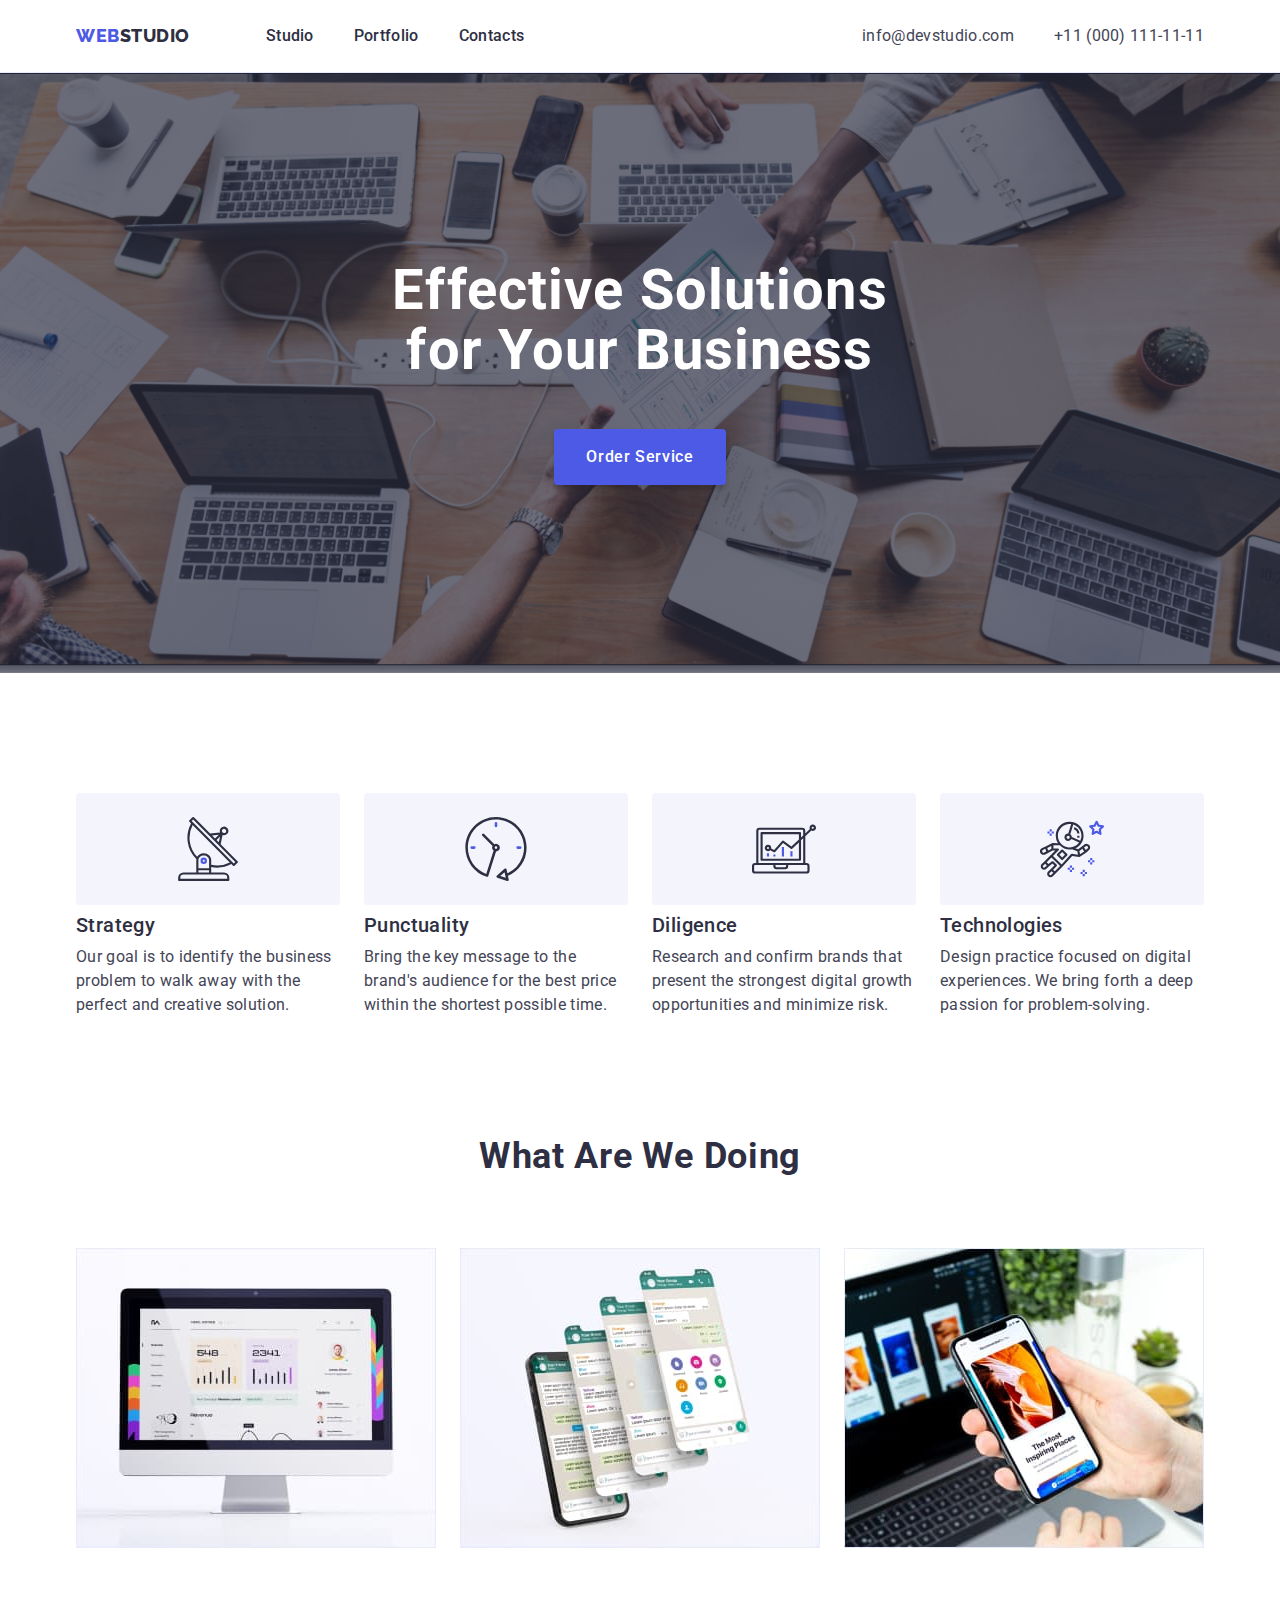
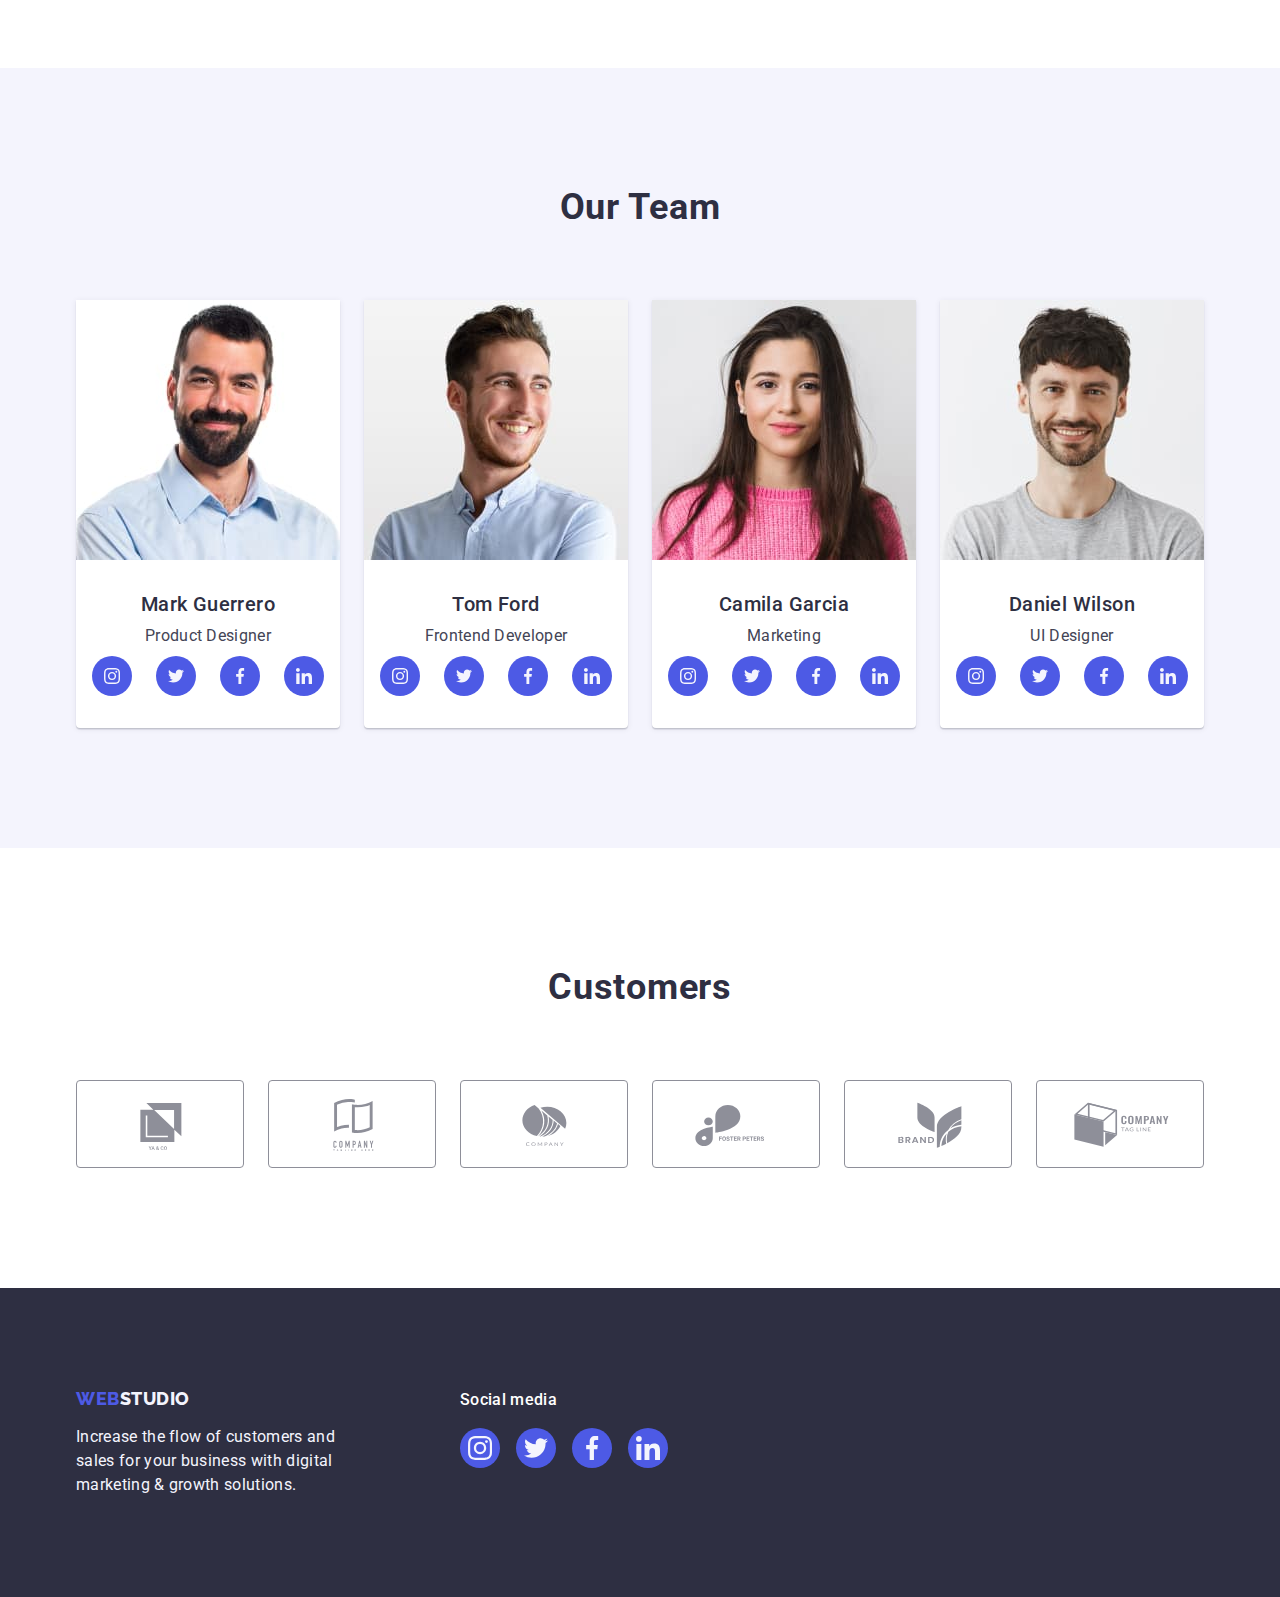
==== index.html @ e9cad544 "Initial commit" ====
<!DOCTYPE html>
<html lang="en">
  <head>
    <meta charset="UTF-8" />
    <meta http-equiv="X-UA-Compatible" content="IE=edge" />
    <meta name="viewport" content="width=device-width, initial-scale=1.0" />
    <title>Студія</title>
    <!-- Fonts -->
    <link rel="preconnect" href="https://fonts.googleapis.com" />
    <link rel="preconnect" href="https://fonts.gstatic.com" crossorigin />
    <link
      href="https://fonts.googleapis.com/css2?family=Raleway:ital,wght@0,800;1,800&family=Roboto:ital,wght@0,400;0,500;0,700;0,900;1,400;1,500;1,700;1,900&display=swap"
      rel="stylesheet"
    />
    <!-- Norolize -->
    <link
      rel="stylesheet"
      href="https://cdn.jsdelivr.net/npm/modern-normalize@1.1.0/modern-normalize.min.css"
    />
    <!-- Custom styles -->
    <link rel="stylesheet" href="./css/styles.css" />
  </head>
  <body>
    <!-- Header -->
    <header class="header">
      <div class="header-container container">
        <nav class="header-nav">
          <!-- Logo -->
          <a class="logo link" href="./index.html"
            >Web<span class="logo-studio">Studio</span></a
          >
          <!-- Navigation -->
          <ul class="header-list list">
            <li class="header-item">
              <a class="header-link link" href="./index.html">Studio</a>
            </li>
            <li class="header-item">
              <a class="header-link link" href="./portfolio.html">Portfolio</a>
            </li>
            <li class="header-item">
              <a class="header-link link" href="">Contacts</a>
            </li>
          </ul>
        </nav>
        <address class="header-address">
          <ul class="header-contakts list">
            <li class="address-mailto">
              <a class="address link" href="mailto:info@devstudio.com"
                >info@devstudio.com</a
              >
            </li>
            <li class="address_tel">
              <a class="address link" href="tel:+110001111111"
                >+11 (000) 111-11-11</a
              >
            </li>
          </ul>
        </address>
      </div>
    </header>
    <main>
      <!-- Hero sections  -->
      <section class="hero-fons">
        <div class="container">
          <h1 class="hero">Effective Solutions for Your Business</h1>
          <button class="hero_btn" type="button">Order Service</button>
        </div>
      </section>
      <!-- Section 1 -->
      <section class="section-list">
        <div class="container">
          <h2 class="off" hidden>List</h2>
          <ul class="hidden list">
            <li class="section_items">
              <div class="section-icon">
                <svg class="section-icon-svg" width="64" height="64">
                  <use href="./images/icons.svg#icon-antenna"></use>
                </svg>
              </div>
              <h3 class="subtitle">Strategy</h3>
              <p class="subtitle-txt">
                Our goal is to identify the business problem to walk away with
                the perfect and creative solution.
              </p>
            </li>
            <li class="section_items">
              <div class="section-icon">
                <svg class="section-icon-svg" width="64" height="64">
                  <use href="./images/icons.svg#icon-clock"></use>
                </svg>
              </div>
              <h3 class="subtitle">Punctuality</h3>
              <p class="subtitle-txt">
                Bring the key message to the brand's audience for the best price
                within the shortest possible time.
              </p>
            </li>
            <li class="section_items">
              <div class="section-icon">
                <svg class="section-icon-svg" width="64" height="64">
                  <use href="./images/icons.svg#icon-diagram"></use>
                </svg>
              </div>
              <h3 class="subtitle">Diligence</h3>
              <p class="subtitle-txt">
                Research and confirm brands that present the strongest digital
                growth opportunities and minimize risk.
              </p>
            </li>
            <li class="section_items">
              <div class="section-icon">
                <svg class="section-icon-svg" width="64" height="64">
                  <use href="./images/icons.svg#icon-astronaut"></use>
                </svg>
              </div>
              <h3 class="subtitle">Technologies</h3>
              <p class="subtitle-txt">
                Design practice focused on digital experiences. We bring forth a
                deep passion for problem-solving.
              </p>
            </li>
          </ul>
        </div>
      </section>
      <!-- Section 2 -->
      <section class="section-work">
        <div class="container">
          <h2 class="heading">What are we doing</h2>
          <ul class="heading-container list">
            <li class="list-img">
              <img
                src="./images/img1.jpg"
                alt="Visualization Web"
                width="360"
                height="300"
              />
            </li>
            <li class="list-img">
              <img
                src="./images/img2.jpg"
                alt="Visualization Telephone"
                width="360"
                height="300"
              />
            </li>
            <li class="list-img">
              <img
                src="./images/img3.jpg"
                alt="Visualization Computer"
                width="360"
                height="300"
              />
            </li>
          </ul>
        </div>
      </section>
      <!-- Section 3 -->
      <section class="section-team">
        <div class="container">
          <h2 class="heading">Our Team</h2>
          <ul class="heading-team list">
            <li class="tittle_team">
              <img
                src="./images/ourteam1.jpg"
                alt="photo"
                width="264"
                height="260"
              />
              <div class="team-wraper">
                <h3 class="subtitle-team">Mark Guerrero</h3>
                <p class="subtitle-team-txt">Product Designer</p>
                <ul class="socials list">
                  <li class="socials-item">
                    <a
                      class="socials-link link"
                      href="https://instagram.com"
                      target="_blank"
                      rel="noopener noreferre"
                      aria-label="Instagram icon"
                    >
                      <svg class="socials-icon" width="16" height="16">
                        <use href="./images/icons.svg#icon-instagram"></use>
                      </svg>
                    </a>
                  </li>
                  <li class="socials-item">
                    <a
                      class="socials-link link"
                      href="https://twitter.com"
                      target="_blank"
                      rel="noopener noreferre"
                      aria-label="Twitter icon"
                    >
                      <svg class="socials-icon" width="16" height="16">
                        <use href="./images/icons.svg#icon-twitter"></use>
                      </svg>
                    </a>
                  </li>
                  <li class="socials-item">
                    <a
                      class="socials-link link"
                      href="https://facebook.com"
                      target="_blank"
                      rel="noopener noreferre"
                      aria-label="Facebook icon"
                    >
                      <svg class="socials-icon" width="16" height="16">
                        <use href="./images/icons.svg#icon-facebook"></use>
                      </svg>
                    </a>
                  </li>
                  <li class="socials-item">
                    <a
                      class="socials-link link"
                      href="https://linkedin.com"
                      target="_blank"
                      rel="noopener noreferre"
                      aria-label="Linkedin icon"
                    >
                      <svg class="socials-icon" width="16" height="16">
                        <use href="./images/icons.svg#icon-linkedin"></use>
                      </svg>
                    </a>
                  </li>
                </ul>
              </div>
            </li>
            <li class="tittle_team">
              <img
                src="./images/ourteam2.jpg"
                alt="photo"
                width="264"
                height="260"
              />
              <div class="team-wraper">
                <h3 class="subtitle-team">Tom Ford</h3>
                <p class="subtitle-team-txt">Frontend Developer</p>
                <ul class="socials list">
                  <li class="socials-item">
                    <a
                      class="socials-link link"
                      href="https://instagram.com"
                      target="_blank"
                      rel="noopener noreferre"
                      aria-label="Instagram icon"
                    >
                      <svg class="socials-icon" width="16" height="16">
                        <use href="./images/icons.svg#icon-instagram"></use>
                      </svg>
                    </a>
                  </li>
                  <li class="socials-item">
                    <a
                      class="socials-link link"
                      href="https://twitter.com"
                      target="_blank"
                      rel="noopener noreferre"
                      aria-label="Twitter icon"
                    >
                      <svg class="socials-icon" width="16" height="16">
                        <use href="./images/icons.svg#icon-twitter"></use>
                      </svg>
                    </a>
                  </li>
                  <li class="socials-item">
                    <a
                      class="socials-link link"
                      href="https://facebook.com"
                      target="_blank"
                      rel="noopener noreferre"
                      aria-label="Facebook icon"
                    >
                      <svg class="socials-icon" width="16" height="16">
                        <use href="./images/icons.svg#icon-facebook"></use>
                      </svg>
                    </a>
                  </li>
                  <li class="socials-item">
                    <a
                      class="socials-link link"
                      href="https://linkedin.com"
                      target="_blank"
                      rel="noopener noreferre"
                      aria-label="Linkedin icon"
                    >
                      <svg class="socials-icon" width="16" height="16">
                        <use href="./images/icons.svg#icon-linkedin"></use>
                      </svg>
                    </a>
                  </li>
                </ul>
              </div>
            </li>
            <li class="tittle_team">
              <img
                src="./images/ourteam3.jpg"
                alt="photo"
                width="264"
                height="260"
              />
              <div class="team-wraper">
                <h3 class="subtitle-team">Camila Garcia</h3>
                <p class="subtitle-team-txt">Marketing</p>
                <ul class="socials list">
                  <li class="socials-item">
                    <a
                      class="socials-link link"
                      href="https://instagram.com"
                      target="_blank"
                      rel="noopener noreferre"
                      aria-label="Instagram icon"
                    >
                      <svg class="socials-icon" width="16" height="16">
                        <use href="./images/icons.svg#icon-instagram"></use>
                      </svg>
                    </a>
                  </li>
                  <li class="socials-item">
                    <a
                      class="socials-link link"
                      href="https://twitter.com"
                      target="_blank"
                      rel="noopener noreferre"
                      aria-label="Twitter icon"
                    >
                      <svg class="socials-icon" width="16" height="16">
                        <use href="./images/icons.svg#icon-twitter"></use>
                      </svg>
                    </a>
                  </li>
                  <li class="socials-item">
                    <a
                      class="socials-link link"
                      href="https://facebook.com"
                      target="_blank"
                      rel="noopener noreferre"
                      aria-label="Facebook icon"
                    >
                      <svg class="socials-icon" width="16" height="16">
                        <use href="./images/icons.svg#icon-facebook"></use>
                      </svg>
                    </a>
                  </li>
                  <li class="socials-item">
                    <a
                      class="socials-link link"
                      href="https://linkedin.com"
                      target="_blank"
                      rel="noopener noreferre"
                      aria-label="Linkedin icon"
                    >
                      <svg class="socials-icon" width="16" height="16">
                        <use href="./images/icons.svg#icon-linkedin"></use>
                      </svg>
                    </a>
                  </li>
                </ul>
              </div>
            </li>
            <li class="tittle_team">
              <img
                src="./images/ourteam4.jpg"
                alt="photo"
                width="264"
                height="260"
              />
              <div class="team-wraper">
                <h3 class="subtitle-team">Daniel Wilson</h3>
                <p class="subtitle-team-txt">UI Designer</p>
                <ul class="socials list">
                  <li class="socials-item">
                    <a
                      class="socials-link link"
                      href="https://instagram.com"
                      target="_blank"
                      rel="noopener noreferre"
                      aria-label="Instagram icon"
                    >
                      <svg class="socials-icon" width="16" height="16">
                        <use href="./images/icons.svg#icon-instagram"></use>
                      </svg>
                    </a>
                  </li>
                  <li class="socials-item">
                    <a
                      class="socials-link link"
                      href="https://twitter.com"
                      target="_blank"
                      rel="noopener noreferre"
                      aria-label="Twitter icon"
                    >
                      <svg class="socials-icon" width="16" height="16">
                        <use href="./images/icons.svg#icon-twitter"></use>
                      </svg>
                    </a>
                  </li>
                  <li class="socials-item">
                    <a
                      class="socials-link link"
                      href="https://facebook.com"
                      target="_blank"
                      rel="noopener noreferre"
                      aria-label="Facebook icon"
                    >
                      <svg class="socials-icon" width="16" height="16">
                        <use href="./images/icons.svg#icon-facebook"></use>
                      </svg>
                    </a>
                  </li>
                  <li class="socials-item">
                    <a
                      class="socials-link link"
                      href="https://linkedin.com"
                      target="_blank"
                      rel="noopener noreferre"
                      aria-label="Linkedin icon"
                    >
                      <svg class="socials-icon" width="16" height="16">
                        <use href="./images/icons.svg#icon-linkedin"></use>
                      </svg>
                    </a>
                  </li>
                </ul>
              </div>
            </li>
          </ul>
        </div>
      </section>
      <!-- Section Customers -->
      <section class="customers">
        <div class="container">
          <h2 class="heading">Customers</h2>
          <ul class="customers-list list">
            <li class="customers-tittle">
              <a class="customers-link" href="">
                <svg class="customers-icon" width="104" height="56">
                  <use href="./images/icons.svg#icon-Logo"></use>
                </svg>
              </a>
            </li>
            <li class="customers-tittle">
              <a class="customers-link" href="">
                <svg class="customers-icon" width="104" height="56">
                  <use href="./images/icons.svg#icon-Logo-1"></use>
                </svg>
              </a>
            </li>
            <li class="customers-tittle">
              <a class="customers-link" href="">
                <svg class="customers-icon" width="104" height="56">
                  <use href="./images/icons.svg#icon-Logo-2"></use>
                </svg>
              </a>
            </li>
            <li class="customers-tittle">
              <a class="customers-link" href="">
                <svg class="customers-icon" width="104" height="56">
                  <use href="./images/icons.svg#icon-Logo-3"></use>
                </svg>
              </a>
            </li>
            <li class="customers-tittle">
              <a class="customers-link" href="">
                <svg class="customers-icon" width="104" height="56">
                  <use href="./images/icons.svg#icon-Logo-4"></use>
                </svg>
              </a>
            </li>
            <li class="customers-tittle">
              <a class="customers-link" href="">
                <svg class="customers-icon" width="104" height="56">
                  <use href="./images/icons.svg#icon-Logo-5"></use>
                </svg>
              </a>
            </li>
          </ul>
        </div>
      </section>
    </main>
    <!-- Footer page1 -->
    <footer class="footer-fons-pic">
      <div class="footer-list container">
        <div class="footer-logo-list">
          <a class="logo link" href="./index.html"
            >Web<span class="footer-logo">Studio</span></a
          >
          <p class="footer-text">
            Increase the flow of customers and sales for your business with
            digital marketing & growth solutions.
          </p>
        </div>
        <div class="footer-social">
          <p class="footer-headline">Social media</p>
          <ul class="socials-footer list">
            <li class="socials-item">
              <a
                class="footer-socials-link link"
                href="https://instagram.com"
                target="_blank"
                rel="noopener noreferre"
                aria-label="Instagram icon"
              >
                <svg class="socials-icon" width="24" height="24">
                  <use href="./images/icons.svg#icon-instagram"></use>
                </svg>
              </a>
            </li>
            <li class="socials-item">
              <a
                class="footer-socials-link link"
                href="https://twitter.com"
                target="_blank"
                rel="noopener noreferre"
                aria-label="Twitter icon"
              >
                <svg class="socials-icon" width="24" height="24">
                  <use href="./images/icons.svg#icon-twitter"></use>
                </svg>
              </a>
            </li>
            <li class="socials-item">
              <a
                class="footer-socials-link link"
                href="https://facebook.com"
                target="_blank"
                rel="noopener noreferre"
                aria-label="Facebook icon"
              >
                <svg class="socials-icon" width="24" height="24">
                  <use href="./images/icons.svg#icon-facebook"></use>
                </svg>
              </a>
            </li>
            <li class="socials-item">
              <a
                class="footer-socials-link link"
                href="https://linkedin.com"
                target="_blank"
                rel="noopener noreferre"
                aria-label="Linkedin icon"
              >
                <svg class="socials-icon" width="24" height="24">
                  <use href="./images/icons.svg#icon-linkedin"></use>
                </svg>
              </a>
            </li>
          </ul>
        </div>
      </div>
    </footer>
  </body>
</html>
---- css/styles.css ----
:root {
  /* Fonts */
  --primary-font: Roboto;
  --second-font: Raleway;
  /* Text colors */
  --main-txt-cl: #2e2f42;
  --accent-txt-cl: #404bbf;
  --logo-txt-cl: #4d5ae5;
  --text-txt-cl: #434455;
  --btn-txt-cl: #ffffff;
  --white-txt-cl: #f4f4fd;
  --btn-cl: #e7e9fc;
  --fons-txt-cl: #8e8f99;
  /* BG colors */
  --accent-bg-cl: #06060a;
  --hover-bg-cl: #31d0aa;
  /* Others */
}

/**
  |============================
  | Base styles
  |============================
*/

body {
  font-family: Roboto, sans-serif;
  font-size: 16px;
  color: #434455;
  background-color: #ffffff;
}
/* Reset start */
h1,
h2,
h3,
h4,
h5,
h6,
p {
  margin: 0;
}

img {
  display: block;
  max-width: 100%;
  height: auto;
}
/* reset */
.link {
  text-decoration: none;
}
.list {
  list-style: none;
  padding: 0;
  margin: 0;
}

/* Reset end */

li:last-child {
  margin-bottom: 0;
}

.container {
  width: 1158px;
  margin-left: auto;
  margin-right: auto;
  padding-left: 15px;
  padding-right: 15px;

  /* outline: 2px solid red;
  outline-offset: -2px; */
}

.header {
  border-bottom: 1px solid #e7e9fc;
  box-shadow: 0px 2px 1px rgba(46, 47, 66, 0.08),
    0px 1px 1px rgba(46, 47, 66, 0.16), 0px 1px 6px rgba(46, 47, 66, 0.08);
}

.header-container {
  display: flex;
  align-items: center;
}
.header-nav {
  display: flex;
  align-items: center;
}
.logo {
  font-family: Raleway, sans-serif;
  font-weight: 800;
  font-size: 18px;
  line-height: 1.17;
  /* display: flex; */
  /* align-items: center; */
  letter-spacing: 0.03em;
  text-transform: uppercase;
  font-style: normal;
  color: #4d5ae5;
  /* margin-right: 76px; */
  display: inline-block;
  /* margin-bottom: 16px;  */
}
header .logo {
  margin-right: 76px;
}

footer .logo {
  margin-bottom: 16px;
  display: inline-block;
}

.logo-studio {
  color: #2e2f42;
}
.header-list {
  /* display: block; */
  /* padding-top: 24px;
  padding-bottom: 24px; */
  display: flex;
  gap: 40px;
}
.header-item {
  /* padding: 24px 0; */
}
.header-link {
  font-weight: 500;
  font-size: 16px;
  line-height: 1.5;
  letter-spacing: 0.02em;
  font-style: normal;
  display: block;
  color: #2e2f42;
  padding: 24px 0;
}

.header-address {
  font-style: normal;
  margin-left: auto;
}
.header-contakts {
  display: block;
  /* padding-top: 24px;
  padding-bottom: 24px; */
  display: flex;
  margin: auto;
  /* margin-left: 332px; */
  gap: 40px;
}

.header-link:hover,
.header-link:focus,
.address:hover,
.address:focus {
  color: #404bbf;
}

.address {
  font-family: Roboto, sans-serif;
  font-weight: 400;
  font-size: 16px;
  line-height: 1.5;
  letter-spacing: 0.02em;
  font-style: normal;
  color: #434455;
  /* margin-right: 40px; */
}

/**
  |============================
  | Hero sections
  |============================
*/
.hero-fons {
  max-width: 1440px;
  margin-left: auto;
  margin-right: auto;
  background-color: #2e2f42;
  padding: 188px 0;
  background-image: linear-gradient(
      rgba(46, 47, 66, 0.7),
      rgba(46, 47, 66, 0.7)
    ),
    url(../images/hero-fons/people-office.jpg);
  background-repeat: no-repeat;
  background-position: center;
  background-size: cover;
}
.hero {
  width: 496px;
  font-family: Roboto, sans-serif;
  font-weight: 700;
  font-size: 56px;
  line-height: 1.07;
  letter-spacing: 0.02em;
  text-align: center;
  color: #ffffff;
  margin-bottom: 48px;
  margin: 0 auto;
  max-width: 496px;
  margin-bottom: 48px;
}
.hero_btn {
  min-width: 169px;
  min-height: 56px;
  padding: 16px 32px;
  font-family: inherit;
  font-weight: 500;
  font-size: 16px;
  line-height: 1.5;
  letter-spacing: 0.04em;
  color: #ffffff;
  background-color: #4d5ae5;
  cursor: pointer;
  box-shadow: 0px 4px 4px rgba(0, 0, 0, 0.15);
  border-radius: 4px;
  display: block;
  border: none;
  margin: 0 auto;
  box-shadow: 0px 4px 4px rgba(0, 0, 0, 0.15);
  border-radius: 4px;
}
.hero_btn:hover,
.hero_btn:focus {
  background-color: #404bbf;
  box-shadow: 0px 4px 4px rgba(0, 0, 0, 0.15);
  border-radius: 4px;
}

/* Section 1 */
.section-list {
  padding: 120px 0;
}

.hidden {
  display: flex;
  gap: 24px;
}

.section_items {
  width: calc((100% - 72px) / 4);
}

/* Section icons */
.section-icon {
  display: flex;
  justify-content: center;
  align-items: center;
  width: 264px;
  height: 112px;
  background-color: var(--white-txt-cl);
  border-radius: 4px;
  margin-bottom: 8px;
}

.section_strategy {
}

.subtitle {
  /* font-family: Roboto, sans-serif; */
  font-weight: 500;
  font-size: 20px;
  line-height: 1.2;
  letter-spacing: 0.02em;
  /* text-align: center; */
  color: #2e2f42;
  margin-bottom: 8px;
}

.subtitle-team {
  font-weight: 500;
  font-size: 20px;
  line-height: 1.2;
  letter-spacing: 0.02em;
  text-align: center;
  color: #2e2f42;
  margin-bottom: 8px;
}

.subtitle-txt {
  font-family: Roboto, sans-serif;
  font-weight: 400;
  font-size: 16px;
  line-height: 1.5;
  letter-spacing: 0.02em;
  /* text-align: center; */
  color: #434455;
}
.subtitle-team-txt {
  font-family: Roboto, sans-serif;
  font-weight: 400;
  font-size: 16px;
  line-height: 1.5;
  letter-spacing: 0.02em;
  text-align: center;
  color: #434455;
  margin-bottom: 8px;
  /* width: 264px; */
}

/* Section 2 */
.section-work {
  padding-bottom: 120px;
}

.heading {
  font-family: Roboto, sans-serif;
  font-weight: 700;
  font-size: 36px;
  line-height: 1.1;
  letter-spacing: 0.02em;
  text-align: center;
  text-transform: capitalize;
  color: #2e2f42;
  margin-bottom: 72px;
}
.heading-container {
  display: flex;
  gap: 24px;
}
.list-img {
  width: calc((100% - 48px) / 3);
}

/* Section  3*/
.section-team {
  padding: 120px 0;
  background-color: var(--white-txt-cl);
}

.heading-team {
  display: flex;
  gap: 24px;
}
.tittle_team {
  background-color: #ffffff;
  width: calc((100% - 72px) / 4);
  box-shadow: 0px 1px 6px rgba(46, 47, 66, 0.08),
    0px 1px 1px rgba(46, 47, 66, 0.16), 0px 2px 1px rgba(46, 47, 66, 0.08);
  border-radius: 0px 0px 4px 4px;
}
.fons-ourteam {
  background-color: #f4f4fd;
}
.team-wraper {
  padding: 32px 0;
  border-radius: 0px 0px 4px 4px;
}
/* Socials icons */
.socials {
  display: flex;
  justify-content: center;
  gap: 24px;
}
.socials-item {
}

.socials-link {
  display: flex;
  justify-content: center;
  align-items: center;
  width: 40px;
  height: 40px;
  background-color: var(--logo-txt-cl);
  border-radius: 50%;
}
.socials-link:hover,
.socials-link:focus {
  background-color: var(--accent-txt-cl);
}
.socials-icon {
  fill: var(--white-txt-cl);
}

/* Section Customers */
.customers {
  padding: 120px 0;
}

.customers-list {
  display: flex;
  justify-content: center;
  gap: 24px;
}

/* Customers icons */
.customers-tittle {
  color: var(--fons-txt-cl);
}

.customers-link {
  display: flex;
  align-items: center;
  justify-content: center;
  width: 168px;
  height: 88px;
  border: 1px solid #8e8f99;
  border-radius: 4px;
  color: var(--fons-txt-cl);
}

.customers-link:hover,
.customers-link:focus {
  color: var(--accent-txt-cl);
  border-color: var(--accent-txt-cl);
}

.customers-icon {
  fill: currentColor;
}

/* Footer */
.footer-logo {
  color: #f4f4fd;
}
.footer-fons-pic {
  padding: 100px 0;
  background-color: #2e2f42;
}
.footer-text {
  font-family: Roboto, sans-serif;
  font-weight: 400;
  font-size: 16px;
  line-height: 1.5;
  letter-spacing: 0.02em;
  color: #f4f4fd;
  width: 264px;
}
/**
  |============================
  | Portfolio
  |============================
*/
/* Main */
.main-section {
  padding: 96px 0 120px;
}

/* Portfolio hero */
.btn-list-txt {
  font-family: inherit;
  font-weight: 500;
  font-size: 16px;
  line-height: 1.5;
  letter-spacing: 0.04em;
  color: #4d5ae5;
  background-color: #f4f4fd;
  cursor: pointer;
  padding: 12px 24px;
  border: 1px solid var(--btn-cl);
  border-radius: 4px;
}
.btn-list-txt:hover,
.btn-list-txt:focus {
  color: #ffffff;
  background-color: #404bbf;
  border: 1px solid transparent;
  box-shadow: 0px 3px 1px rgba(0, 0, 0, 0.1), 0px 2px 1px rgba(0, 0, 0, 0.08),
    0px 2px 2px rgba(0, 0, 0, 0.12);
  border-radius: 4px;
}

.hero-list {
  display: flex;
  justify-content: center;
  gap: 24px;
  margin-bottom: 72px;
}

.portfolio-title {
  font-family: Roboto, sans-serif;
  font-weight: 500;
  font-size: 20px;
  line-height: 1.2;
  letter-spacing: 0.02em;
  color: #2e2f42;
  margin-bottom: 8px;
}

.portfolio-list {
  display: flex;
  flex-wrap: wrap;
  column-gap: 24px;
  row-gap: 48px;
}

.servise-title {
  display: block;
}

.servise-title:hover,
.servise-title:focus {
  box-shadow: 0px 1px 6px rgba(46, 47, 66, 0.08),
    0px 1px 1px rgba(46, 47, 66, 0.16), 0px 2px 1px rgba(46, 47, 66, 0.08);
}

.img-portfolio {
  padding: 32px 16px;
  border: 1px solid #e7e9fc;
  border-top: none;
}
.portfolio-desk {
  font-family: Roboto, sans-serif;
  font-weight: 400;
  font-size: 16px;
  line-height: 1.5;
  letter-spacing: 0.02em;
  color: #434455;
  width: calc((100% - 48px) / 3);
}
/* footer social */
.footer-list {
  display: flex;
  align-items: baseline;
  /* gap: 120px; */
}

.footer-logo-list {
  margin-right: 120px;
}

.footer-headline {
  font-family: var(--primary-font);
  font-style: normal;
  font-weight: 500;
  font-size: 16px;
  line-height: 1.5;
  letter-spacing: 0.02em;
  color: var(--btn-txt-cl);
  margin-bottom: 16px;
}
.socials-footer {
  display: flex;
  justify-content: center;
  gap: 16px;
}
.socials-item {
}
.footer-socials-link {
  display: flex;
  justify-content: center;
  align-items: center;
  width: 40px;
  height: 40px;
  background-color: var(--logo-txt-cl);
  border-radius: 50%;
}

.footer-socials-link:hover,
.footer-socials-link:focus {
  background-color: var(--hover-bg-cl);
}
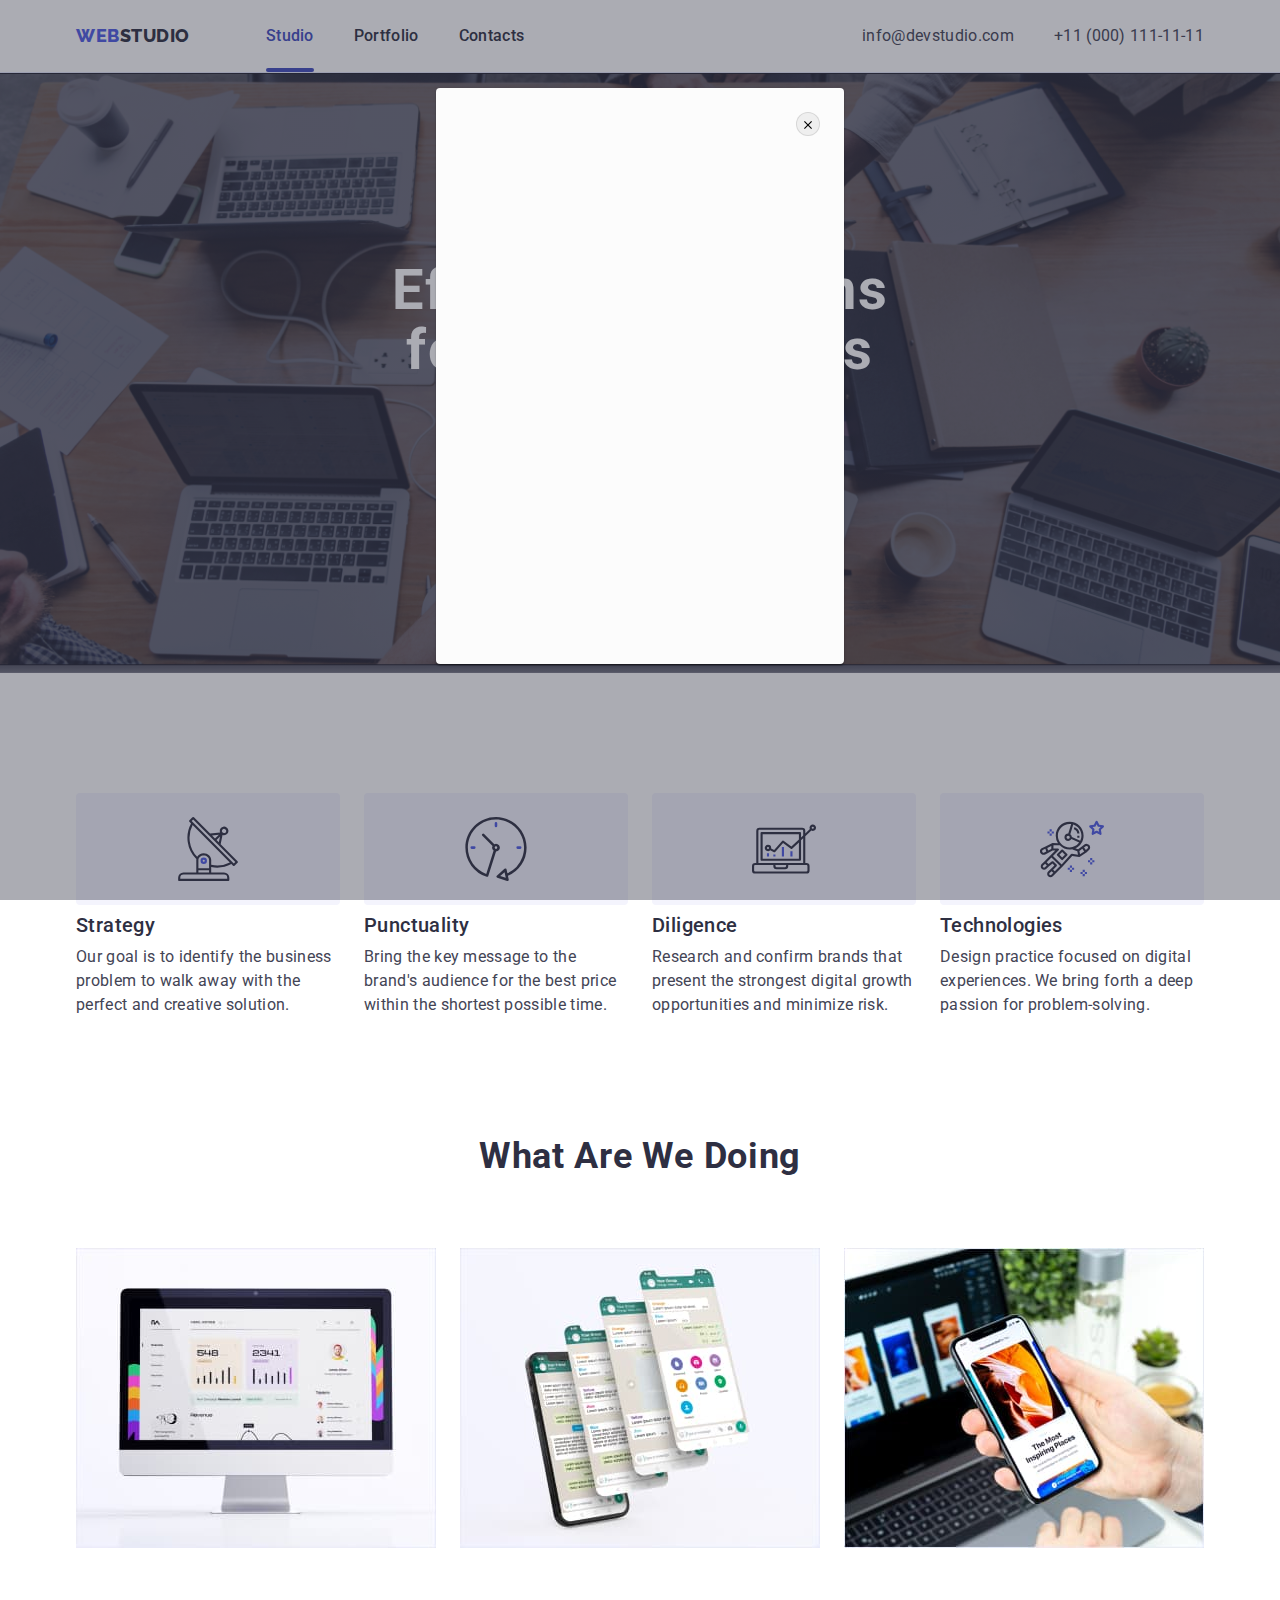
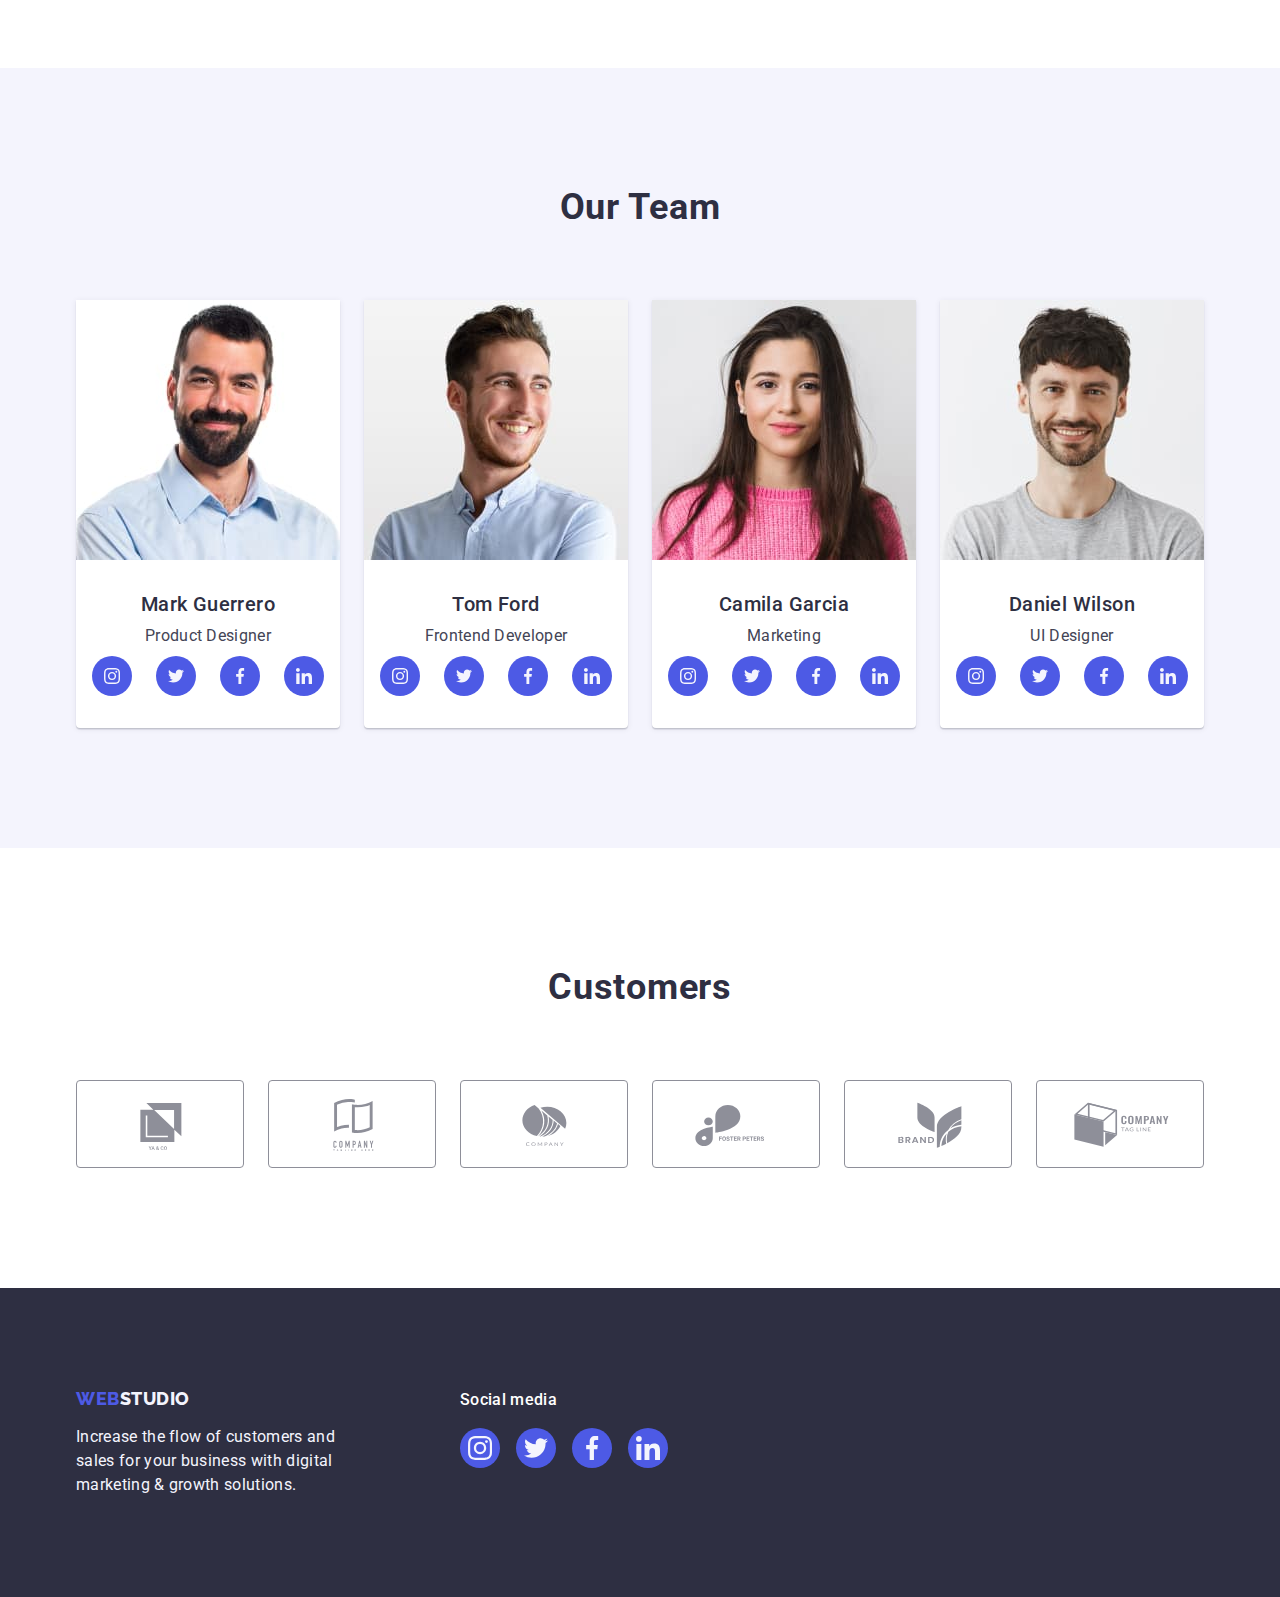
==== commit 1ff3b9c0: "update Modal" ====
--- a/index.html
+++ b/index.html
@@ -32,7 +32,7 @@
           <!-- Navigation -->
           <ul class="header-list list">
             <li class="header-item">
-              <a class="header-link link" href="./index.html">Studio</a>
+              <a class="header-link current link" href="./index.html">Studio</a>
             </li>
             <li class="header-item">
               <a class="header-link link" href="./portfolio.html">Portfolio</a>
@@ -63,7 +63,9 @@
       <section class="hero-fons">
         <div class="container">
           <h1 class="hero">Effective Solutions for Your Business</h1>
-          <button class="hero_btn" type="button">Order Service</button>
+          <button class="hero_btn" type="button" data-modal-open>
+            Order Service
+          </button>
         </div>
       </section>
       <!-- Section 1 -->
@@ -548,5 +550,17 @@
         </div>
       </div>
     </footer>
+    <!-- Modal window -->
+    <div class="backrop" data-modal>
+      <div class="modal">
+        <button class="modal-button" type="button" data-modal-close>
+          <svg class="modal-icon" width="8" height="8">
+            <use href="./images/icons.svg#icon-close"></use>
+          </svg>
+        </button>
+      </div>
+    </div>
+    
+    <script src="./js/modal.js"></script>
   </body>
 </html>
--- a/css/styles.css
+++ b/css/styles.css
@@ -15,6 +15,11 @@
   --accent-bg-cl: #06060a;
   --hover-bg-cl: #31d0aa;
   /* Others */
+
+  --anim-fast: 250ms cubic-bezier(0.4, 0, 0.2, 1);
+
+  --modal-bg-cl: #fcfcfc;
+  --modal-idx: 100;
 }
 
 /**
@@ -124,6 +129,7 @@
   /* padding: 24px 0; */
 }
 .header-link {
+  position: relative;
   font-weight: 500;
   font-size: 16px;
   line-height: 1.5;
@@ -132,6 +138,29 @@
   display: block;
   color: #2e2f42;
   padding: 24px 0;
+
+  transition: background-color var(--anim-fast);
+}
+.header-link::after {
+  content: "";
+  position: absolute;
+  bottom: 0;
+  left: 0;
+  display: block;
+  width: 100%;
+  height: 4px;
+  border-radius: 2px;
+
+  transition: background-color var(--anim-fast);
+}
+.header-link.current {
+  color: var(--accent-txt-cl);
+}
+
+.header-link.current::after,
+.header-link:hover::after,
+.header-link:focus::after {
+  background-color: var(--accent-txt-cl);
 }
 
 .header-address {
@@ -140,11 +169,8 @@
 }
 .header-contakts {
   display: block;
-  /* padding-top: 24px;
-  padding-bottom: 24px; */
   display: flex;
   margin: auto;
-  /* margin-left: 332px; */
   gap: 40px;
 }
 
@@ -163,7 +189,8 @@
   letter-spacing: 0.02em;
   font-style: normal;
   color: #434455;
-  /* margin-right: 40px; */
+
+  transition: background-color var(--anim-fast);
 }
 
 /**
@@ -219,6 +246,8 @@
   margin: 0 auto;
   box-shadow: 0px 4px 4px rgba(0, 0, 0, 0.15);
   border-radius: 4px;
+
+  transition: background-color var(--anim-fast);
 }
 .hero_btn:hover,
 .hero_btn:focus {
@@ -363,6 +392,8 @@
   height: 40px;
   background-color: var(--logo-txt-cl);
   border-radius: 50%;
+
+  transition: background-color var(--anim-fast);
 }
 .socials-link:hover,
 .socials-link:focus {
@@ -397,6 +428,8 @@
   border: 1px solid #8e8f99;
   border-radius: 4px;
   color: var(--fons-txt-cl);
+
+  transition: background-color var(--anim-fast);
 }
 
 .customers-link:hover,
@@ -449,6 +482,8 @@
   padding: 12px 24px;
   border: 1px solid var(--btn-cl);
   border-radius: 4px;
+
+  transition: background-color var(--anim-fast);
 }
 .btn-list-txt:hover,
 .btn-list-txt:focus {
@@ -486,12 +521,42 @@
 
 .servise-title {
   display: block;
+
+  transition: background-color var(--anim-fast);
 }
 
 .servise-title:hover,
 .servise-title:focus {
   box-shadow: 0px 1px 6px rgba(46, 47, 66, 0.08),
     0px 1px 1px rgba(46, 47, 66, 0.16), 0px 2px 1px rgba(46, 47, 66, 0.08);
+}
+.service-box {
+  position: relative;
+  overflow: hidden;
+}
+.overlay {
+  position: absolute;
+  bottom: 0;
+  left: 0;
+  transform: translateY(100%);
+
+  width: 360px;
+  height: 300px;
+  padding: 40px 32px 164px;
+  background-color: var(--logo-txt-cl);
+  mix-blend-mode: normal;
+
+  transition: var(--anim-fast);
+}
+
+.list_servise:hover .overlay {
+  transform: translateY(0);
+}
+
+.overlay-text {
+  line-height: 1.5;
+  letter-spacing: 0.02em;
+  color: var(--white-txt-cl);
 }
 
 .img-portfolio {
@@ -544,9 +609,76 @@
   height: 40px;
   background-color: var(--logo-txt-cl);
   border-radius: 50%;
+
+  transition: background-color var(--anim-fast);
 }
 
 .footer-socials-link:hover,
 .footer-socials-link:focus {
   background-color: var(--hover-bg-cl);
 }
+
+/**
+  |============================
+  | Modal styles
+  |============================
+*/
+.backrop {
+  /* display: none; */
+  position: fixed;
+  top: 0;
+  left: 0;
+  z-index: var(--modal-idx);
+
+  width: 100%;
+  height: 100%;
+
+  background-color: rgba(46, 47, 66, 0.4);
+}
+
+
+.is-hidden {
+opacity: 0;
+visibility: hidden;
+pointer-events: none;
+}
+.modal {
+  position: absolute;
+  top: 88px;
+  left: calc(50% - 204px);
+
+  width: 408px;
+  min-height: 576px;
+  padding: 24px;
+
+  background-color: var(--modal-bg-cl);
+  box-shadow: 0px 1px 1px rgba(0, 0, 0, 0.14), 0px 1px 3px rgba(0, 0, 0, 0.12),
+    0px 2px 1px rgba(0, 0, 0, 0.2);
+  border-radius: 4px;
+}
+.modal-button {
+  width: 24px;
+  height: 24px;
+  display: block;
+  margin-left: auto;
+  /* background-color: var(--btn-cl); */
+  border-radius: 50%;
+  border: 1px solid rgba(0, 0, 0, 0.1);
+  cursor: pointer;
+
+  transition: background-color var(--anim-fast);
+}
+
+.modal-button:hover,
+.modal-button:focus {
+  color: var(--btn-txt-cl);
+  background-color: var(--accent-txt-cl);
+}
+
+.modal-icon {
+  transition: background-color var(--anim-fast);
+}
+.modal-icon:hover,
+.modal-icon:focus {
+  fill: currentColor;
+}
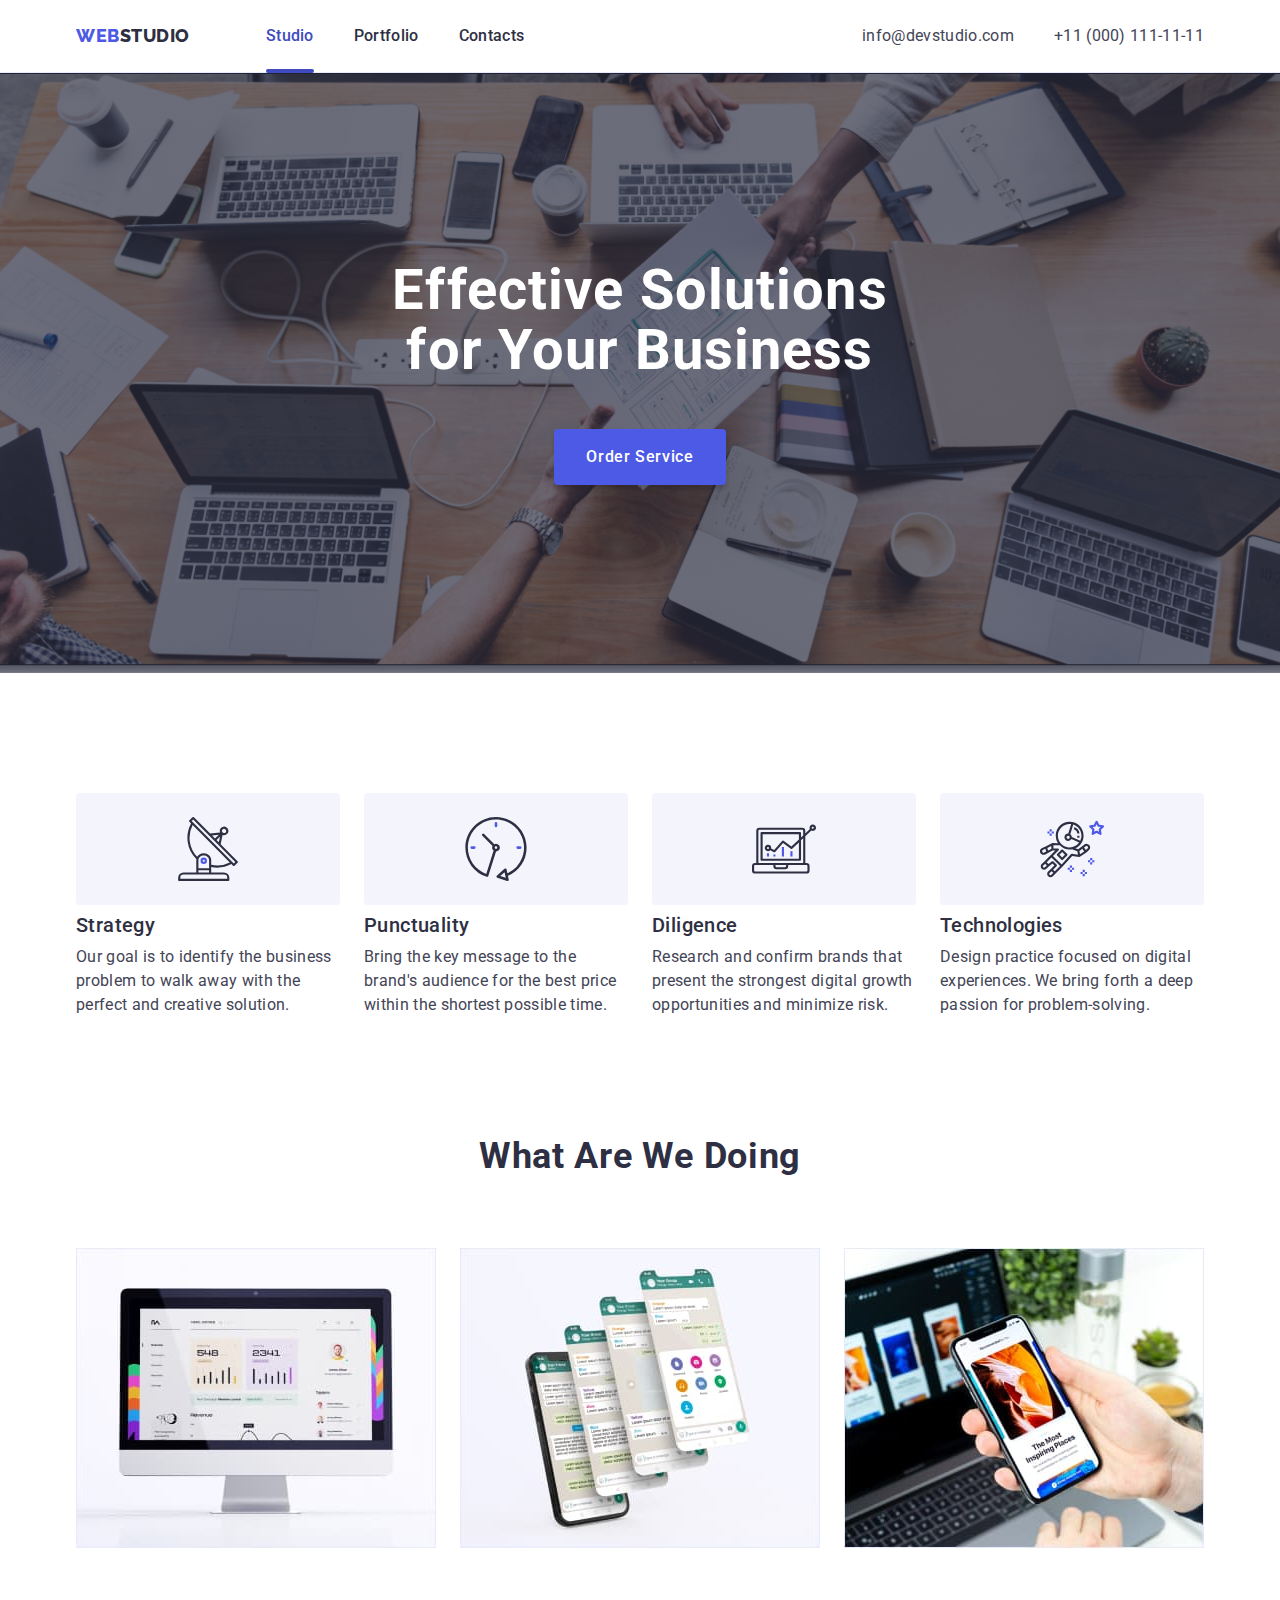
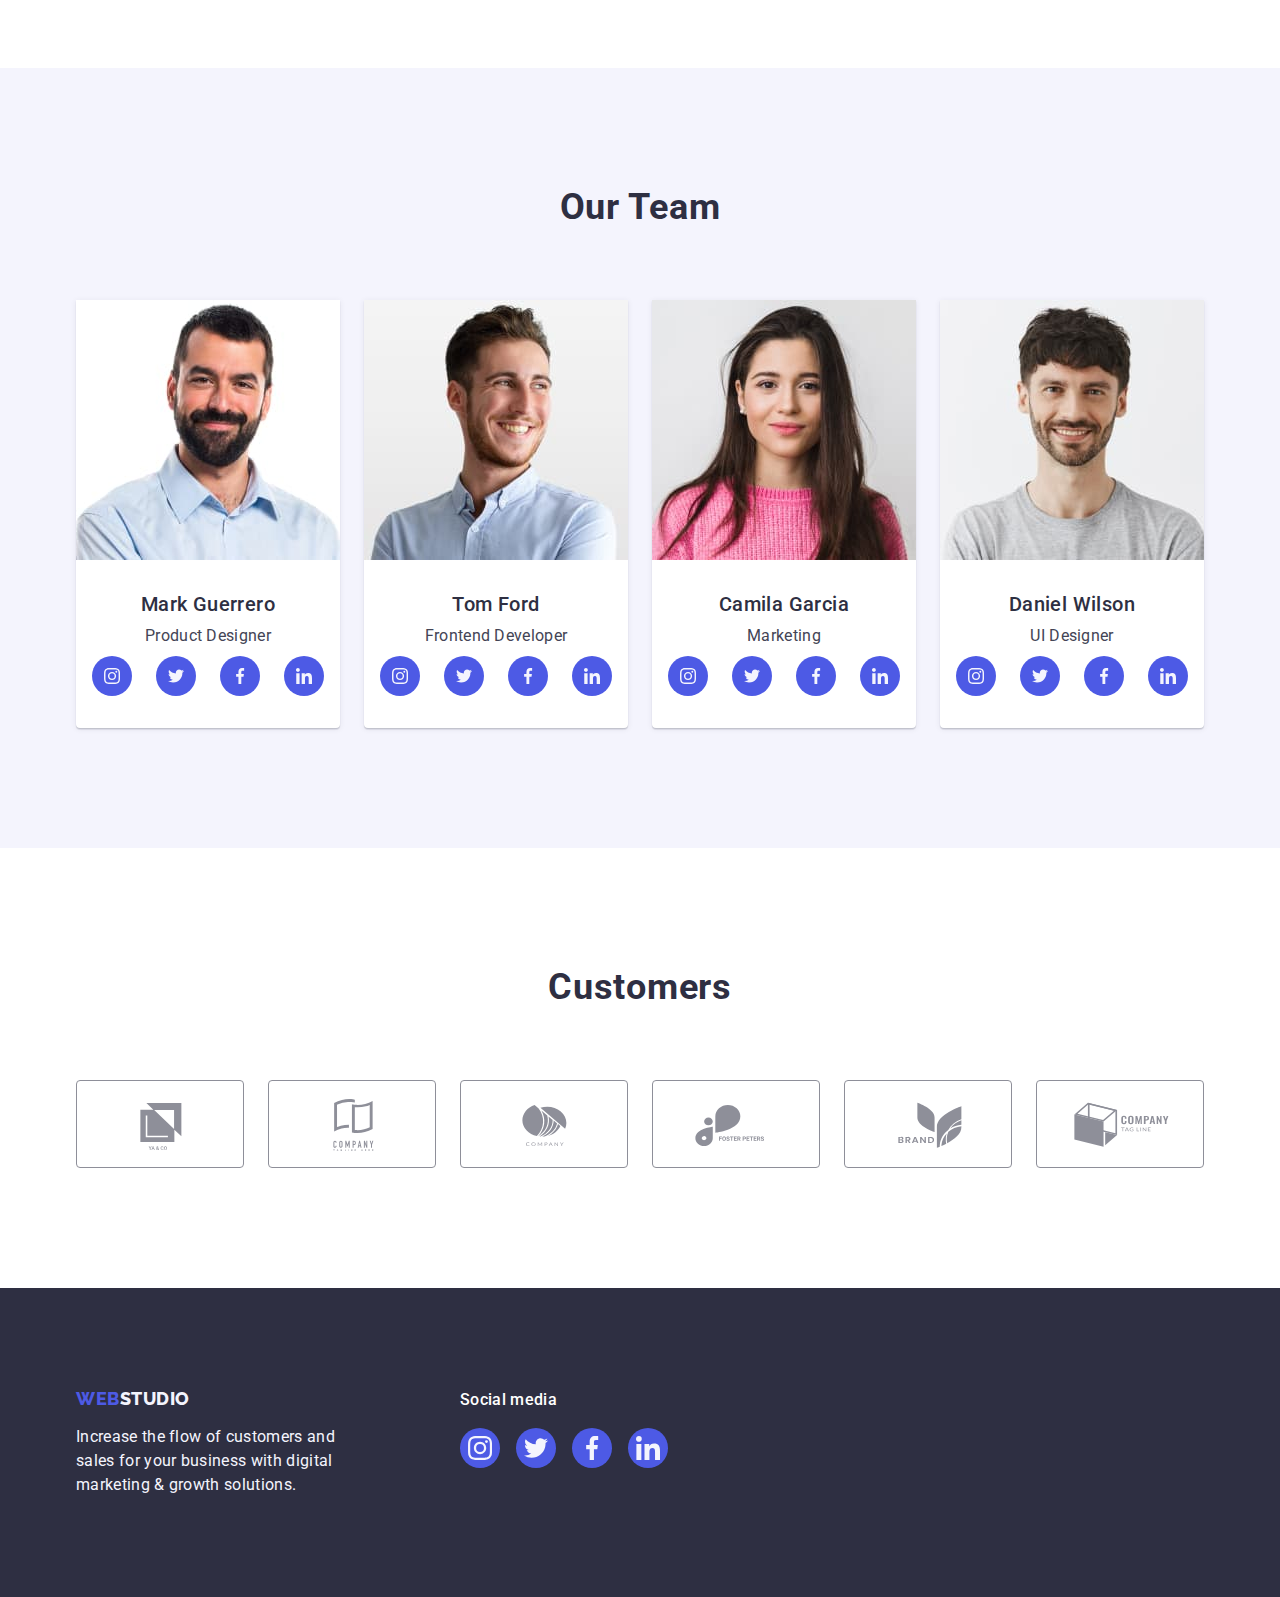
==== commit 8d4be941: "update transition" ====
--- a/index.html
+++ b/index.html
@@ -551,7 +551,7 @@
       </div>
     </footer>
     <!-- Modal window -->
-    <div class="backrop" data-modal>
+    <div class="backrop is-hidden" data-modal>
       <div class="modal">
         <button class="modal-button" type="button" data-modal-close>
           <svg class="modal-icon" width="8" height="8">
@@ -560,7 +560,7 @@
         </button>
       </div>
     </div>
-    
+
     <script src="./js/modal.js"></script>
   </body>
 </html>
--- a/css/styles.css
+++ b/css/styles.css
@@ -139,12 +139,12 @@
   color: #2e2f42;
   padding: 24px 0;
 
-  transition: background-color var(--anim-fast);
+  transition: color var(--anim-fast);
 }
 .header-link::after {
   content: "";
   position: absolute;
-  bottom: 0;
+  bottom: -1px;
   left: 0;
   display: block;
   width: 100%;
@@ -190,7 +190,7 @@
   font-style: normal;
   color: #434455;
 
-  transition: background-color var(--anim-fast);
+  transition: color var(--anim-fast);
 }
 
 /**
@@ -244,16 +244,12 @@
   display: block;
   border: none;
   margin: 0 auto;
-  box-shadow: 0px 4px 4px rgba(0, 0, 0, 0.15);
-  border-radius: 4px;
 
   transition: background-color var(--anim-fast);
 }
 .hero_btn:hover,
 .hero_btn:focus {
   background-color: #404bbf;
-  box-shadow: 0px 4px 4px rgba(0, 0, 0, 0.15);
-  border-radius: 4px;
 }
 
 /* Section 1 */
@@ -429,7 +425,8 @@
   border-radius: 4px;
   color: var(--fons-txt-cl);
 
-  transition: background-color var(--anim-fast);
+  transition: color var(--anim-fast);
+  transition: border-color var(--anim-fast);
 }
 
 .customers-link:hover,
@@ -483,7 +480,10 @@
   border: 1px solid var(--btn-cl);
   border-radius: 4px;
 
+  transition: color var(--anim-fast);
   transition: background-color var(--anim-fast);
+  transition: border var(--anim-fast);
+  transition: box-shadow var(--anim-fast);
 }
 .btn-list-txt:hover,
 .btn-list-txt:focus {
@@ -522,7 +522,7 @@
 .servise-title {
   display: block;
 
-  transition: background-color var(--anim-fast);
+  transition: box-shadow var(--anim-fast);
 }
 
 .servise-title:hover,
@@ -545,11 +545,9 @@
   padding: 40px 32px 164px;
   background-color: var(--logo-txt-cl);
   mix-blend-mode: normal;
-
-  transition: var(--anim-fast);
-}
-
-.list_servise:hover .overlay {
+}
+
+.servise-title:hover .overlay {
   transform: translateY(0);
 }
 
@@ -636,11 +634,10 @@
   background-color: rgba(46, 47, 66, 0.4);
 }
 
-
 .is-hidden {
-opacity: 0;
-visibility: hidden;
-pointer-events: none;
+  opacity: 0;
+  visibility: hidden;
+  pointer-events: none;
 }
 .modal {
   position: absolute;
@@ -656,16 +653,17 @@
     0px 2px 1px rgba(0, 0, 0, 0.2);
   border-radius: 4px;
 }
+
 .modal-button {
   width: 24px;
   height: 24px;
   display: block;
   margin-left: auto;
-  /* background-color: var(--btn-cl); */
   border-radius: 50%;
   border: 1px solid rgba(0, 0, 0, 0.1);
   cursor: pointer;
 
+  transition: color var(--anim-fast);
   transition: background-color var(--anim-fast);
 }
 
@@ -677,8 +675,5 @@
 
 .modal-icon {
   transition: background-color var(--anim-fast);
-}
-.modal-icon:hover,
-.modal-icon:focus {
   fill: currentColor;
 }
